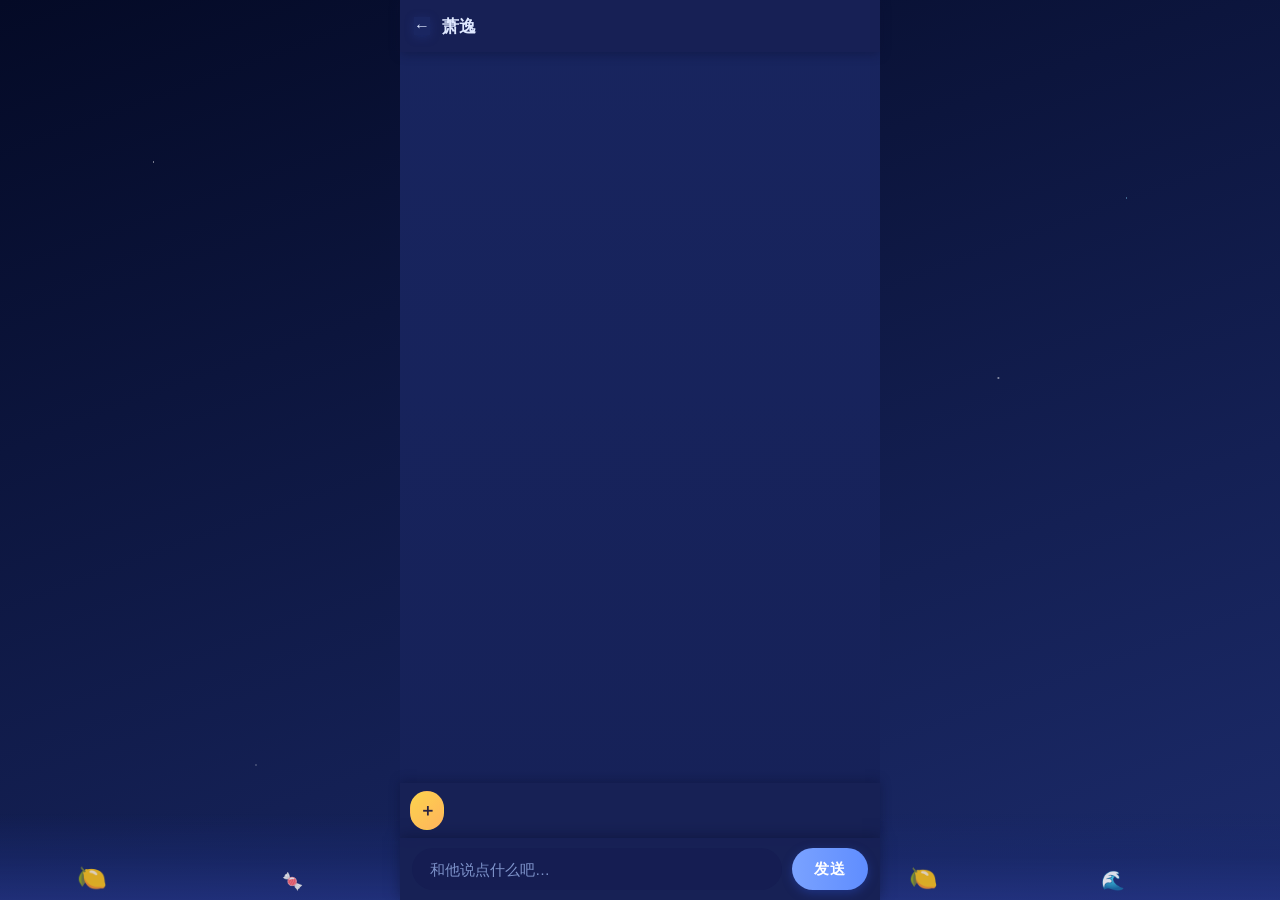
==== chat.html @ c5c55795 "feat: love note site" ====
<!DOCTYPE html>
<html lang="zh-CN">
<head>
<meta charset="UTF-8">
<meta name="viewport" content="width=device-width, initial-scale=1.0, viewport-fit=cover">
<title>聊天</title>
<link rel="stylesheet" href="style.css">
</head>
<body>

<div class="starfield"></div>
<div class="lemon-sea">
  <span class="sea-emoji">🍋</span>
  <span class="sea-emoji">🍬</span>
  <span class="sea-emoji">🌊</span>
  <span class="sea-emoji">🍬</span>
  <span class="sea-emoji">🍋</span>
  <span class="sea-emoji">🌊</span>
</div>
<div class="racing-car">🏎️<span class="car-trail"></span></div>
<div class="racing-car racer-2">🏁<span class="car-trail"></span></div>

<div class="chat-app" id="chatApp">

  <!-- 顶部：返回 + 对方昵称 -->
  <header class="chat-header">
    <a class="back-btn" href="index.html" aria-label="返回主页">←</a>
    <span class="chat-title" id="chatTitle"></span>
  </header>

  <!-- 聊天记录（仅当前会话有效，刷新即清空） -->
  <main class="chat-messages" id="messages"></main>

  <!-- 字卡栏：可添加 / 删除 / 点击发送，本地存储 -->
  <div class="chat-card-bar">
    <div class="chat-cards" id="chatCards"></div>
    <div class="chat-card-input-row" id="chatCardInputRow" style="display:none">
      <input type="text" id="chatCardInput" maxlength="30" placeholder="写下新的字卡，回车确认…">
      <button class="card-add-btn" id="chatCardAdd" aria-label="添加字卡">＋</button>
    </div>
  </div>

  <!-- 底部输入栏 -->
  <footer class="chat-input-bar">
    <input type="text" id="chatInput" autocomplete="off" maxlength="500">
    <button id="sendBtn"></button>
  </footer>
</div>

<script src="config.js"></script>
<script src="moments.js"></script>
<script>
(function () {
  var g = SITE_CONFIG.global;
  var c = SITE_CONFIG.chat;

  /* 应用全局配色与气泡颜色 */
  var root = document.documentElement;
  root.style.setProperty('--grad-from', g.gradientFrom);
  root.style.setProperty('--grad-to', g.gradientTo);
  root.style.setProperty('--text-color', g.textColor);
  root.style.setProperty('--partner-bubble', c.partnerBubbleColor);
  root.style.setProperty('--partner-bubble-text', c.partnerBubbleTextColor);
  root.style.setProperty('--user-bubble', c.userBubbleColor);
  root.style.setProperty('--user-bubble-text', c.userBubbleTextColor);
  document.title = g.siteTitle + ' · ' + c.pageTitle;

  /* 顶部与输入栏文案 */
  document.getElementById('chatTitle').textContent = c.partnerName;
  var input = document.getElementById('chatInput');
  input.placeholder = c.inputPlaceholder;
  document.getElementById('sendBtn').textContent = c.sendButtonText;

  var msgBox = document.getElementById('messages');
  var sendBtn = document.getElementById('sendBtn');
  var waiting = false; // 是否正在等待对方回复

  /* ---------- 消息渲染 ---------- */
  function addMessage(who, text) {
    var msg = document.createElement('div');
    msg.className = 'msg ' + who;

    var avatar = document.createElement('div');
    avatar.className = 'avatar';
    if (who === 'partner') {
      avatar.style.background = c.partnerAvatarColor;
      avatar.textContent = c.partnerAvatarText;
    } else {
      avatar.style.background = c.userAvatarColor;
      avatar.textContent = c.userAvatarText;
    }

    var bubble = document.createElement('div');
    bubble.className = 'bubble';
    bubble.textContent = text; // textContent 防注入

    msg.appendChild(avatar);
    msg.appendChild(bubble);
    msgBox.appendChild(msg);
    scrollToBottom();
    return msg;
  }

  function addTyping() {
    var msg = document.createElement('div');
    msg.className = 'msg partner';
    msg.id = 'typingMsg';
    msg.innerHTML =
      '<div class="avatar" style="background:' + c.partnerAvatarColor + '">' + escapeHtml(c.partnerAvatarText) + '</div>' +
      '<div class="bubble"><span class="typing-dots"><i></i><i></i><i></i></span></div>';
    msgBox.appendChild(msg);
    scrollToBottom();
  }

  function removeTyping() {
    var t = document.getElementById('typingMsg');
    if (t && t.parentNode) t.parentNode.removeChild(t);
  }

  function scrollToBottom() {
    requestAnimationFrame(function () {
      msgBox.scrollTop = msgBox.scrollHeight;
    });
  }

  /* ---------- 回复抽取逻辑 ---------- */
  function pickReply(userText) {
    var lower = String(userText).toLowerCase();
    // 关键词规则优先：输入包含任一关键词 -> 从对应回复中随机抽取
    for (var i = 0; i < (c.keywordRules || []).length; i++) {
      var rule = c.keywordRules[i];
      var hit = (rule.keywords || []).some(function (kw) {
        return kw && lower.indexOf(String(kw).toLowerCase()) !== -1;
      });
      if (hit && rule.replies && rule.replies.length) {
        return rule.replies[Math.floor(Math.random() * rule.replies.length)];
      }
    }
    // 未命中关键词 -> 从 99 条随机回复中抽取
    var list = c.randomReplies || [];
    if (!list.length) return '……';
    return list[Math.floor(Math.random() * list.length)];
  }

  /* ---------- 发送 ---------- */
  function send() {
    var text = input.value.trim();
    if (!text || waiting) return;
    input.value = '';
    addMessage('user', text);
    waiting = true;
    sendBtn.disabled = true;
    sendBtn.style.opacity = '.6';

    var delay = Number(c.replyDelayMs) || 1000;
    setTimeout(function () {
      addTyping();
    }, Math.max(0, delay - 700));

    setTimeout(function () {
      removeTyping();
      addMessage('partner', pickReply(text));
      waiting = false;
      sendBtn.disabled = false;
      sendBtn.style.opacity = '1';
    }, delay);
  }

  sendBtn.addEventListener('click', send);
  input.addEventListener('keydown', function (e) {
    if (e.key === 'Enter') send();
  });

  /* ---------- 字卡栏：添加 / 删除 / 点击发送 ---------- */
  var store = window.WordCardStore;
  var CARD_KEY = 'lover_chat_cards';
  var chatCards = document.getElementById('chatCards');
  var cardInputRow = document.getElementById('chatCardInputRow');
  var cardInput = document.getElementById('chatCardInput');

  function toggleCardInput() {
    cardInputRow.style.display = (cardInputRow.style.display === 'none') ? 'flex' : 'none';
    if (cardInputRow.style.display === 'flex') cardInput.focus();
  }

  function renderChatCards() {
    var list = store.get(CARD_KEY);
    chatCards.innerHTML = '';

    var addChip = document.createElement('button');
    addChip.className = 'chat-chip chat-chip-add';
    addChip.textContent = '＋';
    addChip.setAttribute('aria-label', '添加字卡');
    addChip.addEventListener('click', toggleCardInput);
    chatCards.appendChild(addChip);

    list.forEach(function (card) {
      var chip = document.createElement('button');
      chip.className = 'chat-chip';
      chip.textContent = card.text;
      chip.addEventListener('click', function () {
        if (!waiting) {
          input.value = card.text;
          send();
        }
      });

      var del = document.createElement('span');
      del.className = 'chat-chip-del';
      del.textContent = '✕';
      del.setAttribute('aria-label', '删除字卡');
      del.addEventListener('click', function (e) {
        e.stopPropagation();
        store.remove(CARD_KEY, card.id);
        renderChatCards();
      });
      chip.appendChild(del);
      chatCards.appendChild(chip);
    });
  }

  function addChatCard() {
    if (store.add(CARD_KEY, cardInput.value)) {
      cardInput.value = '';
      toggleCardInput();
      renderChatCards();
    } else {
      cardInput.classList.add('shake');
      setTimeout(function () { cardInput.classList.remove('shake'); }, 450);
    }
  }
  document.getElementById('chatCardAdd').addEventListener('click', addChatCard);
  cardInput.addEventListener('keydown', function (e) { if (e.key === 'Enter') addChatCard(); });

  renderChatCards();

  function escapeHtml(str) {
    return String(str == null ? '' : str)
      .replace(/&/g, '&amp;').replace(/</g, '&lt;').replace(/>/g, '&gt;')
      .replace(/"/g, '&quot;').replace(/'/g, '&#39;');
  }
})();
</script>
</body>
</html>
---- style.css ----
/* =====================================================
 * 全局样式 - 粉色渐变 · 甜蜜温馨 · 移动端优先
 * ===================================================== */
* { margin: 0; padding: 0; box-sizing: border-box; -webkit-tap-highlight-color: transparent; }

html, body { height: 100%; }

body {
  font-family: "PingFang SC", "Microsoft YaHei", "Hiragino Sans GB", sans-serif;
  color: var(--text-color, #5a2d3c);
  background: linear-gradient(160deg, var(--grad-from, #ffe0f0), var(--grad-to, #ffb6c1)) fixed;
  min-height: 100vh;
  overflow-x: hidden;
}

a { text-decoration: none; color: inherit; }
button { font-family: inherit; }
input, textarea { font-family: inherit; }

/* ---------- 通用页面容器 ---------- */
.page {
  max-width: 480px;
  margin: 0 auto;
  min-height: 100vh;
  padding: 24px 20px 40px;
  display: flex;
  flex-direction: column;
  align-items: center;
  position: relative;
  animation: pageIn .6s ease both;
}
@keyframes pageIn {
  from { opacity: 0; transform: translateY(14px); }
  to   { opacity: 1; transform: translateY(0); }
}

/* ---------- 顶部导航（子页面用） ---------- */
.topbar {
  width: 100%;
  display: flex;
  align-items: center;
  gap: 12px;
  margin-bottom: 18px;
}
.topbar .back-btn {
  width: 38px; height: 38px;
  border-radius: 50%;
  background: rgba(255, 255, 255, .75);
  display: flex; align-items: center; justify-content: center;
  font-size: 18px;
  color: var(--text-color, #5a2d3c);
  box-shadow: 0 2px 10px rgba(214, 99, 137, .18);
  transition: transform .2s;
}
.topbar .back-btn:active { transform: scale(.9); }
.topbar .topbar-title {
  font-size: 18px;
  font-weight: 700;
  letter-spacing: 1px;
}

/* ---------- 漂浮装饰（爱心 / 星光） ---------- */
.float-deco {
  position: fixed;
  inset: 0;
  pointer-events: none;
  overflow: hidden;
  z-index: 0;
}
.float-deco span {
  position: absolute;
  bottom: -40px;
  opacity: .45;
  animation: floatUp linear infinite;
  font-size: 18px;
}
@keyframes floatUp {
  0%   { transform: translateY(0) rotate(0deg); opacity: 0; }
  10%  { opacity: .5; }
  90%  { opacity: .35; }
  100% { transform: translateY(-110vh) rotate(360deg); opacity: 0; }
}

/* =====================================================
 * 主页
 * ===================================================== */
.home-head {
  text-align: center;
  margin: 34px 0 10px;
  z-index: 1;
}
.home-names {
  font-size: 34px;
  font-weight: 800;
  letter-spacing: 2px;
  text-shadow: 0 2px 12px rgba(255, 255, 255, .8);
}
.home-lovenote {
  display: inline-block;
  margin-top: 14px;
  padding: 5px 22px;
  font-size: 15px;
  letter-spacing: 4px;
  font-style: italic;
  color: #fff;
  background: linear-gradient(90deg, #ff8fab, #ff6b95);
  border-radius: 999px;
  box-shadow: 0 4px 14px rgba(214, 99, 137, .3);
  text-transform: uppercase;
}
.home-slogan {
  margin-top: 16px;
  font-size: 15px;
  letter-spacing: 3px;
  opacity: .85;
}

/* ---------- 爱心按钮 ---------- */
.hearts {
  margin-top: 40px;
  display: flex;
  flex-direction: column;
  align-items: center;
  gap: 34px;
  z-index: 1;
}
.heart-item { display: flex; flex-direction: column; align-items: center; }
.heart-btn {
  position: relative;
  width: 128px; height: 118px;
  display: block;
  cursor: pointer;
  transition: transform .25s ease;
  animation: heartBeat 2.6s ease-in-out infinite;
}
.heart-btn:active { transform: scale(.92); }
@keyframes heartBeat {
  0%, 100% { transform: scale(1); }
  12%      { transform: scale(1.06); }
  24%      { transform: scale(1); }
}
.heart-btn .shape, .heart-btn .shape::before, .heart-btn .shape::after {
  position: absolute;
  background: var(--heart-color, #ff7fa8);
}
.heart-btn .shape {
  top: 0; left: 0;
  width: 128px; height: 118px;
  transform: none;
  filter: drop-shadow(0 8px 18px rgba(214, 99, 137, .35));
  background: transparent;
}
.heart-btn .shape::before, .heart-btn .shape::after {
  content: "";
  top: 0;
  width: 64px; height: 102px;
  border-radius: 64px 64px 0 0;
}
.heart-btn .shape::before {
  left: 64px;
  transform: rotate(-45deg);
  transform-origin: 0 100%;
}
.heart-btn .shape::after {
  left: 0;
  transform: rotate(45deg);
  transform-origin: 100% 100%;
}
.heart-btn .heart-content {
  position: absolute;
  left: 50%; top: 50%;
  transform: translate(-50%, -50%) translateY(-8px); /* 在爱心正中的基础上整体上移，贴近视觉重心 */
  width: 100px;               /* 限制在爱心内部宽度，不贴到弧形边缘 */
  display: flex;
  flex-direction: column;
  align-items: center;
  justify-content: center;
  text-align: center;
  color: #fff;
  z-index: 2;
  pointer-events: none;
}
.heart-btn .heart-icon { font-size: 22px; display: block; line-height: 1.15; }
.heart-btn .heart-label {
  display: block;
  max-width: 100%;
  font-size: 12.5px;
  font-weight: 700;
  letter-spacing: .5px;
  line-height: 1.3;
  text-shadow: 0 1px 4px rgba(160, 40, 80, .35);
  margin-top: 3px;
}
.heart-item .heart-sub {
  margin-top: 12px;
  font-size: 12.5px;
  letter-spacing: 1px;
  text-align: center;
  opacity: .75;
}

.home-footer {
  margin-top: auto;
  padding-top: 44px;
  font-size: 12px;
  letter-spacing: 2px;
  opacity: .6;
  z-index: 1;
}

/* =====================================================
 * 聊天页（仿微信）
 * ===================================================== */
.chat-app {
  position: fixed;
  inset: 0;
  max-width: 480px;
  margin: 0 auto;
  display: flex;
  flex-direction: column;
  background: var(--grad-to, #ffb6c1);
}
.chat-header {
  flex: none;
  height: 52px;
  display: flex;
  align-items: center;
  gap: 12px;
  padding: 0 14px;
  background: rgba(255, 255, 255, .9);
  box-shadow: 0 2px 10px rgba(214, 99, 137, .15);
  z-index: 5;
}
.chat-header .chat-title { font-size: 17px; font-weight: 700; }

.chat-messages {
  flex: 1;
  overflow-y: auto;
  padding: 16px 10px 12px;
  display: flex;
  flex-direction: column;
  gap: 14px;
  background: linear-gradient(180deg, rgba(255, 255, 255, .35), rgba(255, 255, 255, .5));
}

.msg { display: flex; gap: 8px; max-width: 86%; animation: msgIn .3s ease both; }
@keyframes msgIn {
  from { opacity: 0; transform: translateY(8px); }
  to   { opacity: 1; transform: translateY(0); }
}
.msg.partner { align-self: flex-start; }
.msg.user { align-self: flex-end; flex-direction: row-reverse; }

.msg .avatar {
  flex: none;
  width: 40px; height: 40px;
  border-radius: 8px;
  display: flex; align-items: center; justify-content: center;
  color: #fff;
  font-size: 16px;
  font-weight: 700;
  box-shadow: 0 2px 8px rgba(214, 99, 137, .2);
}
.msg .bubble {
  padding: 10px 14px;
  font-size: 15px;
  line-height: 1.55;
  border-radius: 12px;
  word-break: break-word;
  box-shadow: 0 2px 8px rgba(214, 99, 137, .12);
}
.msg.partner .bubble {
  background: var(--partner-bubble, #fff);
  color: var(--partner-bubble-text, #5a2d3c);
  border-top-left-radius: 4px;
}
.msg.user .bubble {
  background: var(--user-bubble, #ffb6c1);
  color: var(--user-bubble-text, #fff);
  border-top-right-radius: 4px;
}

/* 正在输入气泡 */
.typing-dots { display: inline-flex; gap: 4px; align-items: center; height: 18px; }
.typing-dots i {
  width: 6px; height: 6px;
  border-radius: 50%;
  background: var(--text-color, #5a2d3c);
  opacity: .5;
  animation: blink 1.2s infinite;
}
.typing-dots i:nth-child(2) { animation-delay: .2s; }
.typing-dots i:nth-child(3) { animation-delay: .4s; }
@keyframes blink { 0%, 80%, 100% { opacity: .25; } 40% { opacity: .9; } }

.chat-input-bar {
  flex: none;
  display: flex;
  gap: 10px;
  padding: 10px 12px calc(10px + env(safe-area-inset-bottom));
  background: rgba(255, 255, 255, .92);
  box-shadow: 0 -2px 12px rgba(214, 99, 137, .12);
}
.chat-input-bar input {
  flex: 1;
  height: 42px;
  border: none;
  outline: none;
  border-radius: 999px;
  background: #f6edf1;
  padding: 0 18px;
  font-size: 15px;
  color: var(--text-color, #5a2d3c);
}
.chat-input-bar input::placeholder { color: #c99cab; }
.chat-input-bar button {
  flex: none;
  height: 42px;
  padding: 0 22px;
  border: none;
  border-radius: 999px;
  background: linear-gradient(90deg, #ff8fab, #ff6b95);
  color: #fff;
  font-size: 15px;
  font-weight: 700;
  letter-spacing: 1px;
  box-shadow: 0 3px 10px rgba(214, 99, 137, .35);
  transition: transform .15s;
}
.chat-input-bar button:active { transform: scale(.94); }

/* =====================================================
 * 小纸条页
 * ===================================================== */
.note-paper {
  width: 100%;
  max-width: 380px;
  background: var(--paper-color, #fffaf0);
  border-radius: 10px;
  padding: 26px 22px;
  box-shadow: 0 10px 30px rgba(180, 90, 120, .22), inset 0 0 40px rgba(255, 182, 193, .15);
  position: relative;
  z-index: 1;
  transform-origin: top center;
}
.note-paper::before {
  content: "";
  position: absolute;
  inset: 8px;
  border: 1.5px dashed rgba(214, 99, 137, .3);
  border-radius: 6px;
  pointer-events: none;
}
.note-title {
  text-align: center;
  font-family: "Ma Shan Zheng", "KaiTi", "楷体", cursive;
  font-size: 26px;
  letter-spacing: 6px;
  margin-bottom: 18px;
  color: #d4577e;
}
.note-field { margin-bottom: 14px; position: relative; z-index: 1; }
.note-field label {
  display: block;
  font-family: "Ma Shan Zheng", "KaiTi", "楷体", cursive;
  font-size: 16px;
  margin-bottom: 6px;
  color: #b04a6c;
}
.note-field input {
  width: 100%;
  border: none;
  outline: none;
  border-bottom: 1.5px dashed rgba(214, 99, 137, .4);
  background: transparent;
  padding: 6px 4px;
  font-family: "Ma Shan Zheng", "KaiTi", "楷体", cursive;
  font-size: 17px;
  color: var(--text-color, #5a2d3c);
}
.note-field input::placeholder { color: #d8a9bb; }

.note-btn {
  display: block;
  width: 100%;
  margin-top: 20px;
  padding: 13px;
  border: none;
  border-radius: 999px;
  background: linear-gradient(90deg, #ff8fab, #ff6b95);
  color: #fff;
  font-size: 16px;
  font-weight: 700;
  letter-spacing: 2px;
  box-shadow: 0 5px 16px rgba(214, 99, 137, .35);
  transition: transform .15s;
  position: relative;
  z-index: 1;
}
.note-btn:active { transform: scale(.97); }
.note-btn.ghost {
  background: rgba(255, 255, 255, .8);
  color: #d4577e;
  box-shadow: 0 4px 12px rgba(214, 99, 137, .2);
}

/* 折叠后的纸条 */
.folded-note {
  width: 240px;
  height: 74px;
  margin: 30px auto 6px;
  background: var(--paper-color, #fffaf0);
  border-radius: 8px;
  box-shadow: 0 10px 24px rgba(180, 90, 120, .28);
  position: relative;
  cursor: pointer;
  display: flex;
  align-items: center;
  justify-content: center;
  animation: foldIn .55s ease both;
  z-index: 1;
}
.folded-note::before {
  content: "";
  position: absolute;
  left: 0; right: 0; top: 0;
  height: 50%;
  background: rgba(255, 228, 238, .55);
  border-radius: 8px 8px 0 0;
  border-bottom: 1px dashed rgba(214, 99, 137, .35);
}
.folded-note .seal {
  position: relative;
  z-index: 2;
  font-size: 24px;
  animation: heartBeat 2s ease-in-out infinite;
}
@keyframes foldIn {
  0%   { transform: perspective(700px) rotateX(-70deg); opacity: 0; }
  100% { transform: perspective(700px) rotateX(0); opacity: 1; }
}
.note-hint {
  text-align: center;
  font-size: 13.5px;
  letter-spacing: 1px;
  opacity: .8;
  margin-top: 14px;
  z-index: 1;
}

/* 展开后的纸条 */
.open-note {
  width: 100%;
  max-width: 380px;
  animation: unfoldIn .5s ease both;
  z-index: 1;
}
@keyframes unfoldIn {
  0%   { transform: perspective(700px) rotateX(60deg); opacity: 0; }
  100% { transform: perspective(700px) rotateX(0); opacity: 1; }
}
.open-note .note-q {
  font-family: "Ma Shan Zheng", "KaiTi", "楷体", cursive;
  font-size: 21px;
  text-align: center;
  margin-bottom: 18px;
  color: var(--text-color, #5a2d3c);
}
.open-note .note-opt {
  display: flex;
  align-items: center;
  gap: 12px;
  font-family: "Ma Shan Zheng", "KaiTi", "楷体", cursive;
  font-size: 19px;
  padding: 10px 6px;
  color: var(--text-color, #5a2d3c);
}
.open-note .note-opt .opt-letter {
  flex: none;
  width: 30px; height: 30px;
  border: 1.5px solid rgba(214, 99, 137, .45);
  border-radius: 50%;
  display: flex; align-items: center; justify-content: center;
  font-size: 16px;
  position: relative;
}
.open-note .note-opt.checked .opt-letter {
  border-color: #e0457a;
  background: rgba(255, 182, 193, .3);
}
.open-note .note-opt .opt-check {
  position: absolute;
  inset: -8px -10px;
  display: flex; align-items: center; justify-content: center;
}
.open-note .note-opt.checked .opt-check::after {
  content: "♥";
  font-size: 34px;
  color: #e0457a;
  transform: rotate(-12deg);
  text-shadow: 0 0 1px #e0457a;
  animation: heartPop .4s cubic-bezier(.2, 1.6, .4, 1) both;
}
@keyframes heartPop {
  0% { transform: rotate(-12deg) scale(2.4); opacity: 0; }
  100% { transform: rotate(-12deg) scale(1); opacity: 1; }
}

/* =====================================================
 * 计时器页
 * ===================================================== */
.timer-stage {
  display: flex;
  flex-direction: column;
  align-items: center;
  margin-top: 26px;
  z-index: 1;
}
.timer-ring-wrap { position: relative; width: 250px; height: 250px; }
.timer-ring-wrap svg { transform: rotate(-90deg); }
.timer-ring-bg { fill: none; stroke: rgba(255, 255, 255, .55); stroke-width: 12; }
.timer-ring-fg {
  fill: none;
  stroke: #ff6b95;
  stroke-width: 12;
  stroke-linecap: round;
  transition: stroke-dashoffset .5s linear;
}
.timer-center {
  position: absolute;
  inset: 0;
  display: flex;
  flex-direction: column;
  align-items: center;
  justify-content: center;
  gap: 6px;
}
.timer-phase {
  font-size: 14px;
  letter-spacing: 3px;
  opacity: .8;
}
.timer-time {
  font-size: 52px;
  font-weight: 800;
  letter-spacing: 2px;
  font-variant-numeric: tabular-nums;
  text-shadow: 0 2px 12px rgba(255, 255, 255, .7);
}
.timer-emoji { font-size: 22px; }

.timer-controls {
  display: flex;
  gap: 16px;
  margin-top: 34px;
}
.timer-btn {
  min-width: 96px;
  padding: 13px 22px;
  border: none;
  border-radius: 999px;
  font-size: 16px;
  font-weight: 700;
  letter-spacing: 2px;
  box-shadow: 0 5px 16px rgba(214, 99, 137, .3);
  transition: transform .15s;
}
.timer-btn:active { transform: scale(.94); }
.timer-btn.primary { background: linear-gradient(90deg, #ff8fab, #ff6b95); color: #fff; }
.timer-btn.plain { background: rgba(255, 255, 255, .85); color: #d4577e; }

/* 鼓励语气泡 */
.encourage-bubble {
  position: relative;
  margin-top: 30px;
  max-width: 340px;
  padding: 16px 20px;
  background: rgba(255, 255, 255, .92);
  border-radius: 16px;
  box-shadow: 0 8px 24px rgba(214, 99, 137, .25);
  text-align: center;
  font-size: 15px;
  line-height: 1.7;
  color: var(--text-color, #5a2d3c);
  animation: bubbleIn .5s cubic-bezier(.2, 1.4, .4, 1) both;
  z-index: 1;
}
.encourage-bubble::before {
  content: "";
  position: absolute;
  top: -10px; left: 50%;
  transform: translateX(-50%);
  border: 6px solid transparent;
  border-bottom-color: rgba(255, 255, 255, .92);
}
.encourage-bubble.hide { display: none; }
@keyframes bubbleIn {
  0% { opacity: 0; transform: scale(.6) translateY(10px); }
  100% { opacity: 1; transform: scale(1) translateY(0); }
}
.encourage-bubble .encourage-heart { margin-right: 6px; }

/* =====================================================
 * 后台管理页
 * ===================================================== */
.admin-wrap {
  max-width: 640px;
  margin: 0 auto;
  padding: 30px 18px 60px;
  z-index: 1;
}
.admin-card {
  background: rgba(255, 255, 255, .92);
  border-radius: 16px;
  padding: 22px 18px;
  box-shadow: 0 8px 26px rgba(214, 99, 137, .18);
  margin-bottom: 18px;
}
.admin-card h2 {
  font-size: 17px;
  margin-bottom: 14px;
  color: #d4577e;
  letter-spacing: 1px;
}
.admin-card h2::before { content: "💗 "; }
.admin-field { margin-bottom: 12px; }
.admin-field label {
  display: block;
  font-size: 13px;
  color: #a05a72;
  margin-bottom: 5px;
  letter-spacing: 1px;
}
.admin-field input[type="text"],
.admin-field input[type="number"],
.admin-field input[type="password"],
.admin-field textarea,
.admin-field select {
  width: 100%;
  border: 1.5px solid #f3d4df;
  border-radius: 10px;
  padding: 9px 12px;
  font-size: 14px;
  outline: none;
  background: #fff;
  color: var(--text-color, #5a2d3c);
  transition: border-color .2s;
}
.admin-field input:focus, .admin-field textarea:focus { border-color: #ff8fab; }
.admin-field textarea { min-height: 90px; resize: vertical; line-height: 1.6; }
.admin-field .tip { font-size: 12px; color: #c99cab; margin-top: 4px; }
.admin-row {
  display: grid;
  grid-template-columns: 1fr 1fr;
  gap: 12px;
}
.admin-actions {
  display: flex;
  gap: 12px;
  flex-wrap: wrap;
  margin-top: 6px;
}
.rule-item {
  border: 1.5px dashed #f0c3d4;
  border-radius: 12px;
  padding: 12px;
  margin-bottom: 12px;
  background: #fffaf5;
}
.rule-item .rule-head {
  display: flex;
  justify-content: space-between;
  align-items: center;
  margin-bottom: 8px;
}
.rule-item .rule-head span { font-size: 13px; color: #a05a72; font-weight: 700; }
.rule-item .del-rule {
  border: none;
  background: #ffe3ec;
  color: #d4577e;
  border-radius: 8px;
  padding: 4px 12px;
  font-size: 12px;
  cursor: pointer;
}
#genOutput { min-height: 200px; font-family: Consolas, monospace; font-size: 12px; }

/* 登录遮罩 */
.admin-lock {
  position: fixed;
  inset: 0;
  background: linear-gradient(160deg, #ffe0f0, #ffb6c1);
  display: flex;
  flex-direction: column;
  align-items: center;
  justify-content: center;
  gap: 18px;
  z-index: 99;
}
.admin-lock .lock-icon { font-size: 52px; animation: heartBeat 2s infinite; }
.admin-lock p { font-size: 15px; letter-spacing: 2px; color: #fff; text-shadow: 0 1px 6px rgba(180,90,120,.4); }
.admin-lock input {
  width: 200px;
  height: 48px;
  border: none;
  border-radius: 999px;
  text-align: center;
  font-size: 22px;
  letter-spacing: 12px;
  outline: none;
  background: rgba(255, 255, 255, .95);
  color: var(--text-color, #5a2d3c);
}
.admin-lock button {
  height: 44px;
  padding: 0 34px;
  border: none;
  border-radius: 999px;
  background: linear-gradient(90deg, #ff8fab, #ff6b95);
  color: #fff;
  font-size: 15px;
  font-weight: 700;
  letter-spacing: 2px;
  box-shadow: 0 5px 16px rgba(214, 99, 137, .4);
}
.admin-lock .lock-error { color: #d4577e; font-size: 13px; height: 18px; }

@media (min-width: 600px) {
  .hearts {
    flex-direction: row;
    gap: 44px;
    flex-wrap: wrap;
    justify-content: center;
  }
}

/* =====================================================
 * 深蓝夜空主题覆盖（Night Sky）· 赛车 · 柠檬糖海
 * ===================================================== */
body { background: linear-gradient(160deg, var(--grad-from, #040a26), var(--grad-to, #1c2b6b)) fixed; }

/* ---------- 星空背景 ---------- */
.starfield {
  position: fixed;
  inset: 0;
  pointer-events: none;
  z-index: 0;
  background-image:
    radial-gradient(1px 1px at 12% 18%, rgba(255,255,255,.9) 0, transparent 100%),
    radial-gradient(1px 1px at 32% 62%, rgba(160,200,255,.8) 0, transparent 100%),
    radial-gradient(1.5px 1.5px at 48% 30%, rgba(255,255,255,.75) 0, transparent 100%),
    radial-gradient(1px 1px at 64% 78%, rgba(180,150,255,.8) 0, transparent 100%),
    radial-gradient(1.5px 1.5px at 78% 42%, rgba(255,255,255,.7) 0, transparent 100%),
    radial-gradient(1px 1px at 88% 22%, rgba(140,220,255,.8) 0, transparent 100%),
    radial-gradient(1px 1px at 20% 85%, rgba(255,255,255,.6) 0, transparent 100%),
    radial-gradient(1.5px 1.5px at 55% 12%, rgba(255,220,150,.8) 0, transparent 100%);
  animation: starTwinkle 4s ease-in-out infinite alternate;
}
@keyframes starTwinkle {
  0%   { opacity: .55; }
  100% { opacity: 1; }
}

/* ---------- 底部柠檬糖海 ---------- */
.lemon-sea {
  position: fixed;
  left: 0; right: 0; bottom: 0;
  height: 86px;
  pointer-events: none;
  z-index: 0;
  background: linear-gradient(180deg, rgba(20,34,94,.0), rgba(26,42,110,.55), rgba(36,52,132,.75));
}
.lemon-sea .sea-emoji {
  position: absolute;
  bottom: 8px;
  font-size: 20px;
  animation: seaBob 4s ease-in-out infinite;
  opacity: .85;
}
.lemon-sea .sea-emoji:nth-child(1) { left: 6%;  animation-delay: 0s;   font-size: 24px; }
.lemon-sea .sea-emoji:nth-child(2) { left: 22%; animation-delay: .7s;  font-size: 17px; }
.lemon-sea .sea-emoji:nth-child(3) { left: 38%; animation-delay: 1.2s; font-size: 22px; }
.lemon-sea .sea-emoji:nth-child(4) { left: 55%; animation-delay: .3s;  font-size: 18px; }
.lemon-sea .sea-emoji:nth-child(5) { left: 71%; animation-delay: 1.6s; font-size: 23px; }
.lemon-sea .sea-emoji:nth-child(6) { left: 86%; animation-delay: .9s;  font-size: 19px; }
@keyframes seaBob {
  0%, 100% { transform: translateY(0) rotate(-6deg); }
  50%      { transform: translateY(-9px) rotate(7deg); }
}

/* ---------- 驶过的赛车 ---------- */
.racing-car {
  position: fixed;
  z-index: 0;
  font-size: 34px;
  bottom: 60px;
  left: -60px;
  pointer-events: none;
  animation: raceBy 9s linear infinite;
  filter: drop-shadow(0 0 8px rgba(255, 180, 90, .5));
}
.racing-car.racer-2 {
  bottom: 150px;
  font-size: 26px;
  animation-duration: 13s;
  animation-delay: 4s;
  filter: drop-shadow(0 0 8px rgba(120, 200, 255, .5));
}
.racing-car .car-trail {
  position: absolute;
  right: 100%;
  top: 50%;
  width: 60px;
  height: 4px;
  border-radius: 999px;
  background: linear-gradient(90deg, transparent, rgba(255, 200, 120, .55));
}
.racer-2 .car-trail { background: linear-gradient(90deg, transparent, rgba(140, 210, 255, .55)); }
@keyframes raceBy {
  0%   { transform: translateX(0) rotate(0deg); }
  100% { transform: translateX(calc(100vw + 120px)) rotate(0deg); }
}

/* ---------- 主题色覆盖（原粉色 → 夜空蓝紫 + 柠檬金） ---------- */
.home-lovenote { background: linear-gradient(90deg, #7aa2ff, #b48cff); box-shadow: 0 4px 14px rgba(40, 60, 150, .45); }
.home-names { text-shadow: 0 2px 12px rgba(150, 180, 255, .55); }
.back-btn { background: rgba(28, 40, 100, .8); color: #dfe8ff; box-shadow: 0 2px 10px rgba(40, 60, 150, .35); }
.chat-header { background: rgba(23, 32, 84, .92); box-shadow: 0 2px 10px rgba(10, 16, 50, .45); }
.chat-messages { background: linear-gradient(180deg, rgba(16, 24, 70, .35), rgba(16, 24, 70, .5)); }
.msg .avatar { box-shadow: 0 2px 8px rgba(40, 60, 150, .25); }
.msg .bubble { box-shadow: 0 2px 8px rgba(40, 60, 150, .2); }
.chat-input-bar { background: rgba(23, 32, 84, .94); box-shadow: 0 -2px 12px rgba(10, 16, 50, .5); }
.chat-input-bar input { background: #151d52; color: #dfe8ff; }
.chat-input-bar input::placeholder { color: #7d92c9; }
.chat-input-bar button { background: linear-gradient(90deg, #7aa2ff, #5f8dff); box-shadow: 0 3px 10px rgba(40, 70, 180, .5); }
.note-btn { background: linear-gradient(90deg, #7aa2ff, #b48cff); box-shadow: 0 5px 16px rgba(40, 60, 150, .45); }
.note-btn.ghost { background: rgba(28, 40, 100, .75); color: #c9b8ff; box-shadow: 0 4px 12px rgba(40, 60, 150, .35); }
.timer-btn.primary { background: linear-gradient(90deg, #7aa2ff, #5f8dff); box-shadow: 0 5px 16px rgba(40, 70, 180, .5); }
.timer-btn.plain { background: rgba(28, 40, 100, .8); color: #c9b8ff; }
.timer-ring-bg { stroke: rgba(180, 200, 255, .4); }
.timer-ring-fg { stroke: #fcd34d; filter: drop-shadow(0 0 6px rgba(252, 211, 77, .6)); }
.timer-time { text-shadow: 0 2px 12px rgba(150, 180, 255, .5); }
.encourage-bubble { background: rgba(26, 38, 104, .92); color: #e6ecff; box-shadow: 0 8px 24px rgba(10, 16, 50, .5); }
.encourage-bubble::before { border-bottom-color: rgba(26, 38, 104, .92); }
.note-title, .open-note .note-q, .open-note .note-opt { color: #4a5cc9; }
.note-field label { color: #5f6fd6; }
.note-field input { color: #232b6e; }
.folded-note { box-shadow: 0 10px 24px rgba(10, 16, 50, .5); }
.open-note .note-opt.checked .opt-letter { border-color: #ff6b81; background: rgba(252, 211, 77, .18); }
.open-note .note-opt.checked .opt-check::after { color: #ff6b81; text-shadow: 0 0 1px #ff6b81; }
.admin-card { background: rgba(23, 32, 84, .92); box-shadow: 0 8px 26px rgba(10, 16, 50, .45); }
.admin-card h2 { color: #b48cff; }
.admin-field label { color: #a9baf0; }
.admin-field input[type="text"],
.admin-field input[type="number"],
.admin-field input[type="password"],
.admin-field textarea,
.admin-field select { border-color: #39437f; background: #10173f; color: #dfe8ff; }
.admin-field .tip { color: #7d92c9; }
.admin-lock { background: linear-gradient(160deg, #101740, #1c2b6b); }
.rule-item { border-color: #39437f; background: #141c4d; }
.rule-item .rule-head span { color: #a9baf0; }
.rule-item .del-rule { background: #39437f; color: #b48cff; }

/* =====================================================
 * 字卡（Word Cards）通用样式
 * ===================================================== */
.card-section {
  width: 100%;
  margin-top: 30px;
  z-index: 1;
}
.card-section-head {
  display: flex;
  align-items: center;
  justify-content: space-between;
  gap: 10px;
  margin-bottom: 12px;
}
.card-section-title {
  font-size: 16px;
  font-weight: 700;
  letter-spacing: 2px;
  color: #dfe8ff;
  text-shadow: 0 1px 8px rgba(150, 180, 255, .4);
}
.card-section-title::before { content: "🎴 "; }
.card-input-row {
  display: flex;
  gap: 8px;
  margin-bottom: 14px;
}
.card-input-row input {
  flex: 1;
  min-width: 0;
  height: 40px;
  border: 1.5px solid rgba(122, 162, 255, .4);
  border-radius: 999px;
  outline: none;
  background: rgba(16, 24, 70, .7);
  padding: 0 16px;
  font-size: 14px;
  color: #dfe8ff;
  transition: border-color .2s;
}
.card-input-row input::placeholder { color: #7d92c9; }
.card-input-row input:focus { border-color: #7aa2ff; }
.card-add-btn {
  flex: none;
  width: 44px;
  height: 40px;
  border: none;
  border-radius: 999px;
  background: linear-gradient(135deg, #fcd34d, #ffb45c);
  color: #2b2340;
  font-size: 20px;
  font-weight: 800;
  box-shadow: 0 3px 10px rgba(252, 211, 77, .35);
  cursor: pointer;
  transition: transform .15s;
}
.card-add-btn:active { transform: scale(.9); }
.card-grid {
  display: grid;
  grid-template-columns: repeat(auto-fill, minmax(104px, 1fr));
  gap: 10px;
}
.word-card {
  position: relative;
  min-height: 66px;
  padding: 12px 10px 10px;
  border-radius: 14px;
  background: rgba(30, 44, 120, .55);
  border: 1px solid rgba(122, 162, 255, .35);
  box-shadow: 0 4px 14px rgba(10, 16, 50, .35);
  display: flex;
  align-items: center;
  justify-content: center;
  text-align: center;
  font-size: 14px;
  line-height: 1.5;
  color: #e6ecff;
  word-break: break-word;
  animation: cardIn .35s ease both;
  transition: transform .15s;
}
.word-card:active { transform: scale(.96); }
@keyframes cardIn {
  from { opacity: 0; transform: scale(.7) translateY(6px); }
  to   { opacity: 1; transform: scale(1) translateY(0); }
}
.word-card .card-del {
  position: absolute;
  top: -7px; right: -7px;
  width: 22px; height: 22px;
  border: none;
  border-radius: 50%;
  background: linear-gradient(135deg, #ff6b81, #ff8fa8);
  color: #fff;
  font-size: 13px;
  line-height: 1;
  cursor: pointer;
  box-shadow: 0 2px 6px rgba(0, 0, 0, .35);
  display: flex;
  align-items: center;
  justify-content: center;
  opacity: .9;
  transition: transform .15s, opacity .15s;
}
.word-card .card-del:active { transform: scale(1.15); }
.card-empty {
  grid-column: 1 / -1;
  padding: 22px 10px;
  text-align: center;
  font-size: 13px;
  letter-spacing: 1px;
  color: #8fa3d9;
  border: 1.5px dashed rgba(122, 162, 255, .3);
  border-radius: 14px;
}
.shake {
  animation: inputShake .4s ease;
}
@keyframes inputShake {
  0%, 100% { transform: translateX(0); }
  25% { transform: translateX(-6px); }
  50% { transform: translateX(6px); }
  75% { transform: translateX(-3px); }
}

/* =====================================================
 * 朋友圈（Moments）页
 * ===================================================== */
.moments-hero {
  width: 100%;
  margin-bottom: 20px;
  padding: 22px 18px;
  border-radius: 18px;
  background: linear-gradient(135deg, rgba(26, 38, 104, .85), rgba(42, 30, 92, .85));
  border: 1px solid rgba(122, 162, 255, .35);
  box-shadow: 0 8px 26px rgba(10, 16, 50, .5);
  text-align: center;
  z-index: 1;
  position: relative;
  overflow: hidden;
}
.moments-hero::after {
  content: "🏎️";
  position: absolute;
  right: -8px; bottom: -6px;
  font-size: 46px;
  opacity: .35;
  transform: rotate(-12deg);
}
.moments-hero .hero-title { font-size: 20px; font-weight: 800; letter-spacing: 2px; color: #fff; }
.moments-hero .hero-clock {
  margin-top: 10px;
  font-size: 15px;
  letter-spacing: 1px;
  color: #c9d7ff;
}
.moments-hero .hero-clock b {
  color: #fcd34d;
  font-size: 17px;
  font-variant-numeric: tabular-nums;
}
.moments-hero .hero-activity {
  margin-top: 14px;
  padding: 12px 14px;
  border-radius: 14px;
  background: rgba(10, 16, 50, .55);
  font-size: 14.5px;
  line-height: 1.7;
  color: #e6ecff;
  text-align: left;
}
.moments-hero .hero-activity .act-time {
  display: block;
  margin-top: 6px;
  font-size: 12px;
  color: #8fa3d9;
  text-align: right;
}
.moments-refresh {
  margin-top: 12px;
  padding: 8px 18px;
  border: 1.5px solid rgba(252, 211, 77, .6);
  border-radius: 999px;
  background: rgba(252, 211, 77, .12);
  color: #fcd34d;
  font-size: 13px;
  letter-spacing: 1px;
  cursor: pointer;
  transition: transform .15s;
}
.moments-refresh:active { transform: scale(.94); }

.moments-card {
  width: 100%;
  margin-top: 16px;
  padding: 18px 16px;
  border-radius: 18px;
  background: rgba(23, 32, 84, .7);
  border: 1px solid rgba(122, 162, 255, .3);
  box-shadow: 0 6px 20px rgba(10, 16, 50, .4);
  z-index: 1;
}
.moments-card .card-section-head { margin-bottom: 14px; }
.moments-card .card-section-title { color: #cfe0ff; }
.moments-card .card-section-title.mood::before { content: "🌙 "; }
.moments-card .card-section-title.status::before { content: "🚦 "; }

/* =====================================================
 * 朋友圈随机弹窗（Pop-up）
 * ===================================================== */
.moments-popup {
  position: fixed;
  inset: 0;
  z-index: 999;
  background: rgba(4, 8, 30, .55);
  backdrop-filter: blur(3px);
  display: flex;
  align-items: center;
  justify-content: center;
  opacity: 0;
  visibility: hidden;
  transition: opacity .3s ease, visibility .3s ease;
}
.moments-popup.show { opacity: 1; visibility: visible; }
.moments-popup-card {
  width: min(320px, 86vw);
  border-radius: 20px;
  padding: 22px 20px 18px;
  background: linear-gradient(160deg, rgba(28, 42, 110, .97), rgba(46, 30, 100, .97));
  border: 1px solid rgba(122, 162, 255, .45);
  box-shadow: 0 20px 60px rgba(0, 0, 0, .55);
  text-align: center;
  transform: translateY(18px) scale(.94);
  transition: transform .3s cubic-bezier(.2, 1.4, .4, 1);
}
.moments-popup.show .moments-popup-card { transform: translateY(0) scale(1); }
.popup-title { font-size: 18px; font-weight: 800; letter-spacing: 2px; color: #fff; }
.popup-world {
  margin-top: 12px;
  font-size: 13px;
  letter-spacing: 1px;
  color: #a9baf0;
  border-bottom: 1px dashed rgba(122, 162, 255, .4);
  padding-bottom: 12px;
}
.popup-world b { color: #fcd34d; }
.popup-text {
  margin-top: 14px;
  padding: 14px 12px;
  border-radius: 14px;
  background: rgba(10, 16, 50, .55);
  font-size: 15px;
  line-height: 1.8;
  color: #e6ecff;
  text-align: left;
}
.popup-time { margin-top: 12px; font-size: 12px; color: #8fa3d9; letter-spacing: 1px; }
.popup-close {
  margin-top: 16px;
  width: 100%;
  padding: 11px;
  border: none;
  border-radius: 999px;
  background: linear-gradient(90deg, #7aa2ff, #b48cff);
  color: #fff;
  font-size: 15px;
  font-weight: 700;
  letter-spacing: 2px;
  cursor: pointer;
  box-shadow: 0 5px 16px rgba(40, 60, 150, .5);
  transition: transform .15s;
}
.popup-close:active { transform: scale(.95); }

/* =====================================================
 * 朋友圈页：字卡缩小、名称更轻；弹窗类型标签
 * ===================================================== */
.moments-card .card-section-title { font-size: 14px; letter-spacing: 1px; }
.moments-card .card-section-title::before { content: ""; }
.moments-card .card-section-title.mood::before { content: "🌙 "; }
.moments-card .card-section-title.status::before { content: "🚦 "; }
.moments-card .card-grid { grid-template-columns: repeat(auto-fill, minmax(74px, 1fr)); gap: 8px; }
.moments-card .word-card {
  min-height: 40px;
  padding: 8px 9px 8px 7px;
  border-radius: 10px;
  font-size: 12.5px;
  line-height: 1.45;
}
.moments-card .word-card .card-del { width: 17px; height: 17px; font-size: 9px; top: -5px; right: -5px; }
.moments-card .card-input-row { margin-bottom: 10px; }
.moments-card .card-input-row input { height: 34px; font-size: 13px; padding: 0 13px; }
.moments-card .card-add-btn { width: 36px; height: 34px; font-size: 17px; }
.moments-card .card-empty { padding: 14px 8px; font-size: 12px; }

.popup-tag {
  display: inline-block;
  margin-right: 8px;
  padding: 2px 8px;
  border-radius: 999px;
  font-size: 11px;
  letter-spacing: 1px;
  vertical-align: 2px;
}
.popup-tag-mood { background: rgba(252, 211, 77, .18); color: #fcd34d; border: 1px solid rgba(252, 211, 77, .4); }
.popup-tag-status { background: rgba(122, 162, 255, .18); color: #9db8ff; border: 1px solid rgba(122, 162, 255, .4); }

/* =====================================================
 * 聊天页字卡栏（Word Card Bar）
 * ===================================================== */
.chat-card-bar {
  flex: none;
  padding: 8px 10px 2px;
  background: rgba(23, 32, 84, .94);
  box-shadow: 0 -2px 10px rgba(10, 16, 50, .4);
}
.chat-cards {
  display: flex;
  gap: 8px;
  overflow-x: auto;
  padding-bottom: 6px;
  scrollbar-width: none;
}
.chat-cards::-webkit-scrollbar { display: none; }
.chat-chip {
  position: relative;
  flex: none;
  max-width: 160px;
  padding: 7px 26px 7px 12px;
  border: 1px solid rgba(122, 162, 255, .45);
  border-radius: 999px;
  background: rgba(30, 44, 120, .6);
  color: #e6ecff;
  font-size: 13px;
  white-space: nowrap;
  overflow: hidden;
  text-overflow: ellipsis;
  cursor: pointer;
  transition: transform .15s, background .2s;
}
.chat-chip:active { transform: scale(.94); background: rgba(60, 80, 180, .7); }
.chat-chip-add {
  width: 34px;
  padding: 7px 0;
  text-align: center;
  background: linear-gradient(135deg, #fcd34d, #ffb45c);
  border-color: transparent;
  color: #2b2340;
  font-size: 17px;
  font-weight: 800;
}
.chat-chip-del {
  position: absolute;
  top: -5px; right: -5px;
  width: 18px; height: 18px;
  border-radius: 50%;
  background: linear-gradient(135deg, #ff6b81, #ff8fa8);
  color: #fff;
  font-size: 11px;
  line-height: 18px;
  text-align: center;
  box-shadow: 0 2px 5px rgba(0, 0, 0, .35);
}
.chat-card-input-row {
  display: flex;
  gap: 8px;
  padding: 6px 0 8px;
}
.chat-card-input-row input {
  flex: 1;
  min-width: 0;
  height: 36px;
  border: 1.5px solid rgba(122, 162, 255, .4);
  border-radius: 999px;
  outline: none;
  background: rgba(16, 24, 70, .7);
  padding: 0 14px;
  font-size: 13px;
  color: #dfe8ff;
}
.chat-card-input-row input::placeholder { color: #7d92c9; }
.chat-card-input-row .card-add-btn { height: 36px; width: 40px; }
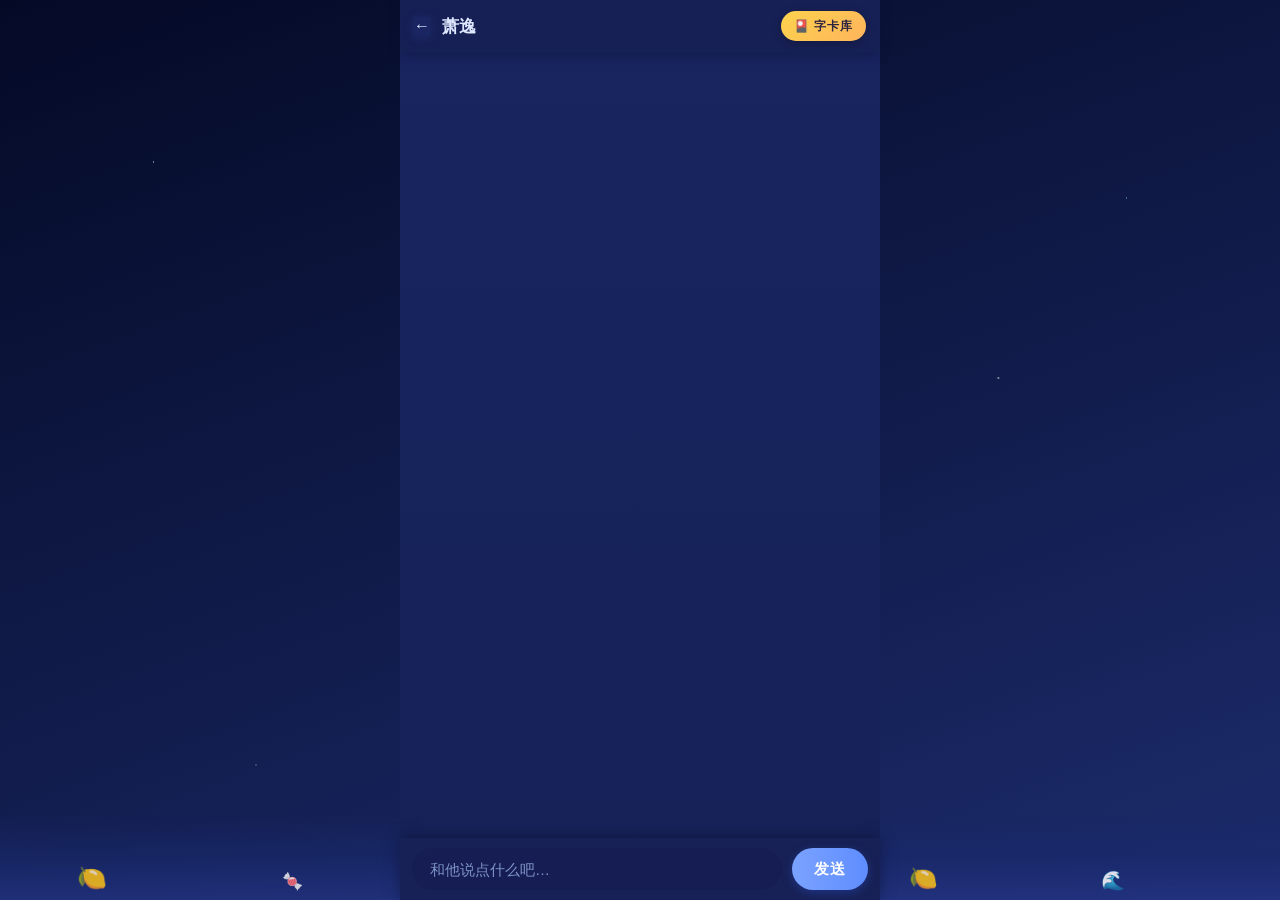
==== commit 4ef8b53a: "Add card library and wire cards into per-module random pools" ====
--- a/chat.html
+++ b/chat.html
@@ -26,19 +26,11 @@
   <header class="chat-header">
     <a class="back-btn" href="index.html" aria-label="返回主页">←</a>
     <span class="chat-title" id="chatTitle"></span>
+    <a class="chat-lib-btn" href="cards.html" aria-label="字卡库">🎴 字卡库</a>
   </header>
 
   <!-- 聊天记录（仅当前会话有效，刷新即清空） -->
   <main class="chat-messages" id="messages"></main>
-
-  <!-- 字卡栏：可添加 / 删除 / 点击发送，本地存储 -->
-  <div class="chat-card-bar">
-    <div class="chat-cards" id="chatCards"></div>
-    <div class="chat-card-input-row" id="chatCardInputRow" style="display:none">
-      <input type="text" id="chatCardInput" maxlength="30" placeholder="写下新的字卡，回车确认…">
-      <button class="card-add-btn" id="chatCardAdd" aria-label="添加字卡">＋</button>
-    </div>
-  </div>
 
   <!-- 底部输入栏 -->
   <footer class="chat-input-bar">
@@ -123,21 +115,16 @@
     });
   }
 
-  /* ---------- 回复抽取逻辑 ---------- */
-  function pickReply(userText) {
-    var lower = String(userText).toLowerCase();
-    // 关键词规则优先：输入包含任一关键词 -> 从对应回复中随机抽取
-    for (var i = 0; i < (c.keywordRules || []).length; i++) {
-      var rule = c.keywordRules[i];
-      var hit = (rule.keywords || []).some(function (kw) {
-        return kw && lower.indexOf(String(kw).toLowerCase()) !== -1;
+  /* ---------- 回复抽取逻辑 ----------
+   * 不做关键词匹配：萧逸的话 = 内置随机台词 + 我收藏的「和他聊天」字卡（同一池子等概率）
+   */
+  function pickReply() {
+    var list = (c.randomReplies || []).slice();
+    if (window.WordCardStore) {
+      (window.WordCardStore.get('lover_chat_cards') || []).forEach(function (card) {
+        if (card && card.text) list.push(card.text);
       });
-      if (hit && rule.replies && rule.replies.length) {
-        return rule.replies[Math.floor(Math.random() * rule.replies.length)];
-      }
     }
-    // 未命中关键词 -> 从 99 条随机回复中抽取
-    var list = c.randomReplies || [];
     if (!list.length) return '……';
     return list[Math.floor(Math.random() * list.length)];
   }
@@ -159,7 +146,7 @@
 
     setTimeout(function () {
       removeTyping();
-      addMessage('partner', pickReply(text));
+      addMessage('partner', pickReply());
       waiting = false;
       sendBtn.disabled = false;
       sendBtn.style.opacity = '1';
@@ -171,69 +158,6 @@
     if (e.key === 'Enter') send();
   });
 
-  /* ---------- 字卡栏：添加 / 删除 / 点击发送 ---------- */
-  var store = window.WordCardStore;
-  var CARD_KEY = 'lover_chat_cards';
-  var chatCards = document.getElementById('chatCards');
-  var cardInputRow = document.getElementById('chatCardInputRow');
-  var cardInput = document.getElementById('chatCardInput');
-
-  function toggleCardInput() {
-    cardInputRow.style.display = (cardInputRow.style.display === 'none') ? 'flex' : 'none';
-    if (cardInputRow.style.display === 'flex') cardInput.focus();
-  }
-
-  function renderChatCards() {
-    var list = store.get(CARD_KEY);
-    chatCards.innerHTML = '';
-
-    var addChip = document.createElement('button');
-    addChip.className = 'chat-chip chat-chip-add';
-    addChip.textContent = '＋';
-    addChip.setAttribute('aria-label', '添加字卡');
-    addChip.addEventListener('click', toggleCardInput);
-    chatCards.appendChild(addChip);
-
-    list.forEach(function (card) {
-      var chip = document.createElement('button');
-      chip.className = 'chat-chip';
-      chip.textContent = card.text;
-      chip.addEventListener('click', function () {
-        if (!waiting) {
-          input.value = card.text;
-          send();
-        }
-      });
-
-      var del = document.createElement('span');
-      del.className = 'chat-chip-del';
-      del.textContent = '✕';
-      del.setAttribute('aria-label', '删除字卡');
-      del.addEventListener('click', function (e) {
-        e.stopPropagation();
-        store.remove(CARD_KEY, card.id);
-        renderChatCards();
-      });
-      chip.appendChild(del);
-      chatCards.appendChild(chip);
-    });
-  }
-
-  function addChatCard() {
-    if (store.add(CARD_KEY, cardInput.value)) {
-      cardInput.value = '';
-      toggleCardInput();
-      renderChatCards();
-    } else {
-      cardInput.classList.add('shake');
-      setTimeout(function () { cardInput.classList.remove('shake'); }, 450);
-    }
-  }
-  document.getElementById('chatCardAdd').addEventListener('click', addChatCard);
-  cardInput.addEventListener('keydown', function (e) { if (e.key === 'Enter') addChatCard(); });
-
-  renderChatCards();
-
   function escapeHtml(str) {
     return String(str == null ? '' : str)
       .replace(/&/g, '&amp;').replace(/</g, '&lt;').replace(/>/g, '&gt;')
--- a/style.css
+++ b/style.css
@@ -1245,3 +1245,97 @@
 }
 .chat-card-input-row input::placeholder { color: #7d92c9; }
 .chat-card-input-row .card-add-btn { height: 36px; width: 40px; }
+
+/* =====================================================
+ * 字卡库页（cards.html）
+ * ===================================================== */
+.lib-hint {
+  width: 100%;
+  text-align: center;
+  font-size: 12.5px;
+  letter-spacing: 1px;
+  color: #8fa3d9;
+  margin: -6px 0 6px;
+  z-index: 1;
+}
+.card-lib-group {
+  width: 100%;
+  margin-top: 14px;
+  padding: 14px 14px 18px;
+  border-radius: 18px;
+  background: rgba(23, 32, 84, .55);
+  border: 1px solid rgba(122, 162, 255, .3);
+  box-shadow: 0 6px 20px rgba(10, 16, 50, .4);
+  z-index: 1;
+}
+.card-lib-group .card-section-head { margin-bottom: 10px; }
+.card-lib-group .card-section-title { font-size: 15px; }
+.card-lib-group .card-section-title::before { content: ""; }
+.card-lib-group .card-count { font-size: 12px; color: #8fa3d9; letter-spacing: 1px; }
+.card-lib-group .card-input-row { margin-bottom: 12px; }
+.card-lib-group .card-grid { grid-template-columns: repeat(auto-fill, minmax(96px, 1fr)); gap: 10px; }
+.card-lib-group .word-card { min-height: 58px; }
+
+/* 点击卡片就地编辑 */
+.word-card .card-text { display: block; }
+.word-card.editing { border-color: #fcd34d; box-shadow: 0 0 0 2px rgba(252, 211, 77, .3); cursor: text; }
+.word-card.editing .card-del { display: none; }
+.word-card.editing .card-text { visibility: hidden; }
+.word-card .card-edit-input {
+  position: absolute;
+  left: 6px; right: 6px;
+  top: 7px; bottom: 7px;
+  width: auto;
+  border: none;
+  outline: none;
+  border-radius: 10px;
+  background: rgba(10, 16, 50, .8);
+  color: #fff;
+  font-size: 14px;
+  text-align: center;
+  padding: 0 4px;
+}
+
+/* 主页字卡库入口 */
+.home-entry-row {
+  margin-top: 30px;
+  display: flex;
+  justify-content: center;
+  z-index: 1;
+}
+.lib-entry {
+  display: inline-flex;
+  align-items: center;
+  gap: 6px;
+  padding: 11px 30px;
+  border-radius: 999px;
+  background: linear-gradient(135deg, rgba(122, 162, 255, .22), rgba(180, 140, 255, .22));
+  border: 1.5px solid rgba(150, 180, 255, .55);
+  color: #e6ecff;
+  font-size: 14.5px;
+  font-weight: 700;
+  letter-spacing: 2px;
+  box-shadow: 0 6px 18px rgba(40, 60, 150, .35);
+  transition: transform .15s, background .2s;
+}
+.lib-entry:active { transform: scale(.93); background: linear-gradient(135deg, rgba(122, 162, 255, .38), rgba(180, 140, 255, .38)); }
+
+/* 聊天页顶部的字卡库入口 */
+.chat-lib-btn {
+  margin-left: auto;
+  flex: none;
+  height: 30px;
+  padding: 0 13px;
+  display: inline-flex;
+  align-items: center;
+  gap: 4px;
+  border-radius: 999px;
+  background: linear-gradient(135deg, #fcd34d, #ffb45c);
+  color: #2b2340;
+  font-size: 12px;
+  font-weight: 700;
+  letter-spacing: 1px;
+  box-shadow: 0 2px 8px rgba(0, 0, 0, .25);
+  transition: transform .15s;
+}
+.chat-lib-btn:active { transform: scale(.92); }
